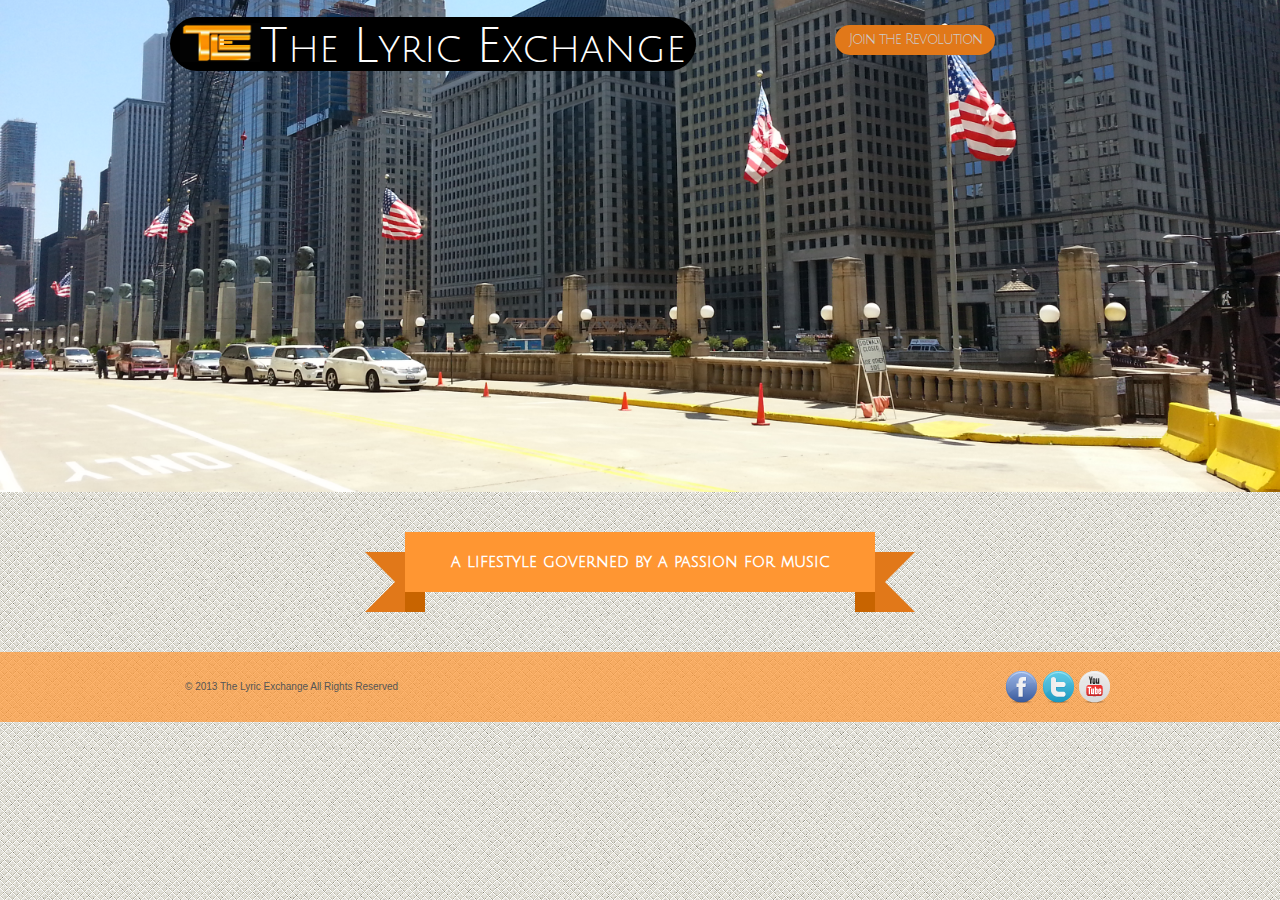
==== index.html @ 74c6cfc2 "shading gone" ====
<!DOCTYPE html>
<html lang="en">
	<head>
		<meta charset='utf-8'>
		<link href='http://fonts.googleapis.com/css?family=Julius+Sans+One' rel='stylesheet' type='text/css'>
		<title>The Lyric Exchange</title>
		<link rel='stylesheet' href='css/reset-grid.css'>
		<link rel='stylesheet' href='css/style.css'>
	</head>
	<body>
		<header>
			<div class='container group'>
				<div id='logo'>
					<a href="index.html">
						<img src="img/photo.jpg"><span>T</span>he <span>L</span>yric <span>E</span>xchange
					</a>
				</div>
				<div id='form-container'>
					<label for='form'>
						<p>Join the Revolution</p>
					</label>
					<input type='checkbox' id='form'>
					<iframe src="https://docs.google.com/forms/d/1xlZHAbi9S8Ut5wkd-gL40x2PeuWd92D0PR-gQc6X2Oc/viewform?embedded=true" width="350" height="170" frameborder="0" marginheight="0" marginwidth="0">Loading...</iframe>
				</div>
			</div>
		</header>

		<section class='container group'>
			<p class="ribbon">
			   <strong class="ribbon-content">a lifestyle governed by a passion for music</strong>
			</p>
		</section>
		
		<footer>
			<div class='container group'>
				<p>&copy; 2013 The Lyric Exchange All Rights Reserved</p>
				<ul class='social-icons'>
					<li><a href="https://www.facebook.com/TheLyricExchange" target='blank'><img src="img/facebook.png" alt='facebook'></a></li>
					<li><a href="https://twitter.com/lyricexchange"><img src="img/twitter.png" alt='twitter'></a></li>
					<li><a href="http://www.youtube.com/channel/UCyw255RKKffk_L5BC6Hq78A" target='blank'><img src="img/youtube.png" alt='youtube'></a></li>
				</ul>
			</div>
		</footer>
	</body>
</html>
---- css/style.css ----
body {
	background: url(../img/subtle-emboss.png);
	font-family: helvetica, arial, sans-serif;
}


/*-----------typography-------------*/

h1, h2, h3, h4, h5, h6, p {
	font-family: helvetica, arial, sans-serif;
}
h1 {
	font-size: 60px;
	line-height: 90px;
}
h2 {
	font-size: 48px;
	line-height: 60px;
}
h3 {
	font-size: 36px;
	line-height: 45px;
}
h4 {
	font-size: 24px;
	line-height: 30px;
}
h5 {
	font-size: 18px;
	line-height: 22px;
}
h6 {
	font-size: 16px;
	line-height: 20px;
}
p {
	font-size: 16px;
	line-height: 20px;
}

/*----links----*/

a {
	text-decoration: none;
}
a:hover {

}

/*----misc styles----*/

#form-container {
	/*background: rgba(0,0,0,.7);*/
	float: left;
	padding-bottom: 204px;
	width: 360px;
}
label[for='form'] > p {
	background: rgba(225,120,25,1);
	border-radius: 20px;
	color: #ccc;
	font-family: 'julius sans one', helvetica;
	font-size: 14px;
	letter-spacing: -1px;
	line-height: 30px;
	margin: 25px 95px 10px 85px;
	width: 160px;
	text-align: center;
}
label[for='form'] > p:hover {
	background: rgba(225,120,25,.6);
	color: #fff;
	cursor: pointer;
}
input[id='form'] {
	display: none;
}
iframe {
	background: #fff;
	border-radius: 5px;
	margin-right: 10px;
	margin-top: 50px;
	visibility: hidden;
}

input[id='form']:checked ~ iframe {
	visibility: visible;
}

.ribbon {
	background: rgb(255,150,50);
	color: #fff;
	font-family: 'julius sans one';
	font-size: 16px !important;
	margin: 40px auto 60px; 
	padding: 20px 20px; 
	position: relative;
	text-align: center;
	width: 430px;
}
.ribbon:before,
.ribbon:after {
	border: 30px solid rgb(225,120,25);
	content: "";
	display: block;
	position: absolute;
		bottom: -20px;
	z-index: -1;
}
.ribbon:before {
	border-left-color: transparent;
	border-right-width: 30px;
	left: -40px;
}
.ribbon:after {
	border-left-width: 30px;
	border-right-color: transparent;
	right: -40px;
}
.ribbon-content:before,
.ribbon-content:after {
	border-color: rgb(200,100,0); transparent transparent transparent;
	border-style: solid;
	content: "";
	display: block;
	position: absolute;
		bottom: -20px;
}
.ribbon-content:before {
	border-width: 20px 0 0 20px;
	left: 0;
}
.ribbon-content:after {
	border-width: 20px 20px 0 0;
	right: 0;
}
/*----header----*/

/**************************************************************/
/**************************************************************/
/***************  switch between pictures  ********************/
/**************************************************************/
/**************************************************************/
header {
	/*background: url(../img/wall1.jpg) no-repeat;*/
	/*background: url(../img/wall2.jpg) no-repeat;*/
	/*background: url(../img/wall3.jpg) no-repeat;*/
	background: url(../img/wall4.jpg) no-repeat;
	/*background: url(../img/wall5.jpg) no-repeat;*/
	/*background: url(../img/wall6.jpg) no-repeat;*/
	/*background: url(../img/wall7.jpg) no-repeat;*/
	/*background: url(../img/turntable.jpg) no-repeat;*/
	/*background: url(../img/skyline.jpg) no-repeat;*/
	/*background: url(../img/bridge.jpg) no-repeat;*/
	background-position: center;
	background-size: cover;
}
/**************************************************************/
/**************************************************************/
/**************************************************************/
/**************************************************************/

#logo {
	/*background: rgba(0,0,0,.7);*/
	float: left;
	padding-bottom: 410px;
	padding-top: 15px;
	width: 590px;
}
#logo a {
	background: #000;
	border-radius: 40px;
	color: #fff;
	font-family: 'julius sans one';
	font-size: 40px;
	line-height: 65px;
	margin-left: 10px;
	padding: 10px 10px 0 10px;
}
#logo span {
	font-size: 48px;
}
#logo img {
	width: 80px;
}
#logo a:hover {
	color: orange;
	transition: .8s;
}
/*----nav----*/

nav {
}

nav a {
}
nav a:hover {
}
/*----footer----*/
footer {
	background: rgba(255,150,50,.7);
}
footer p {
	color: #555;
	display: block;
	float: left;
	font-size: 10px;
	padding: 25px;
}
.social-icons {
	float: right;
	list-style: none;
	padding-right: 10px;
	padding-top: 19px;
}
.social-icons a:hover {
	position: relative;
	top: -5px;
	transition: .8s;
}
.social-icons li {
	display: inline;
}
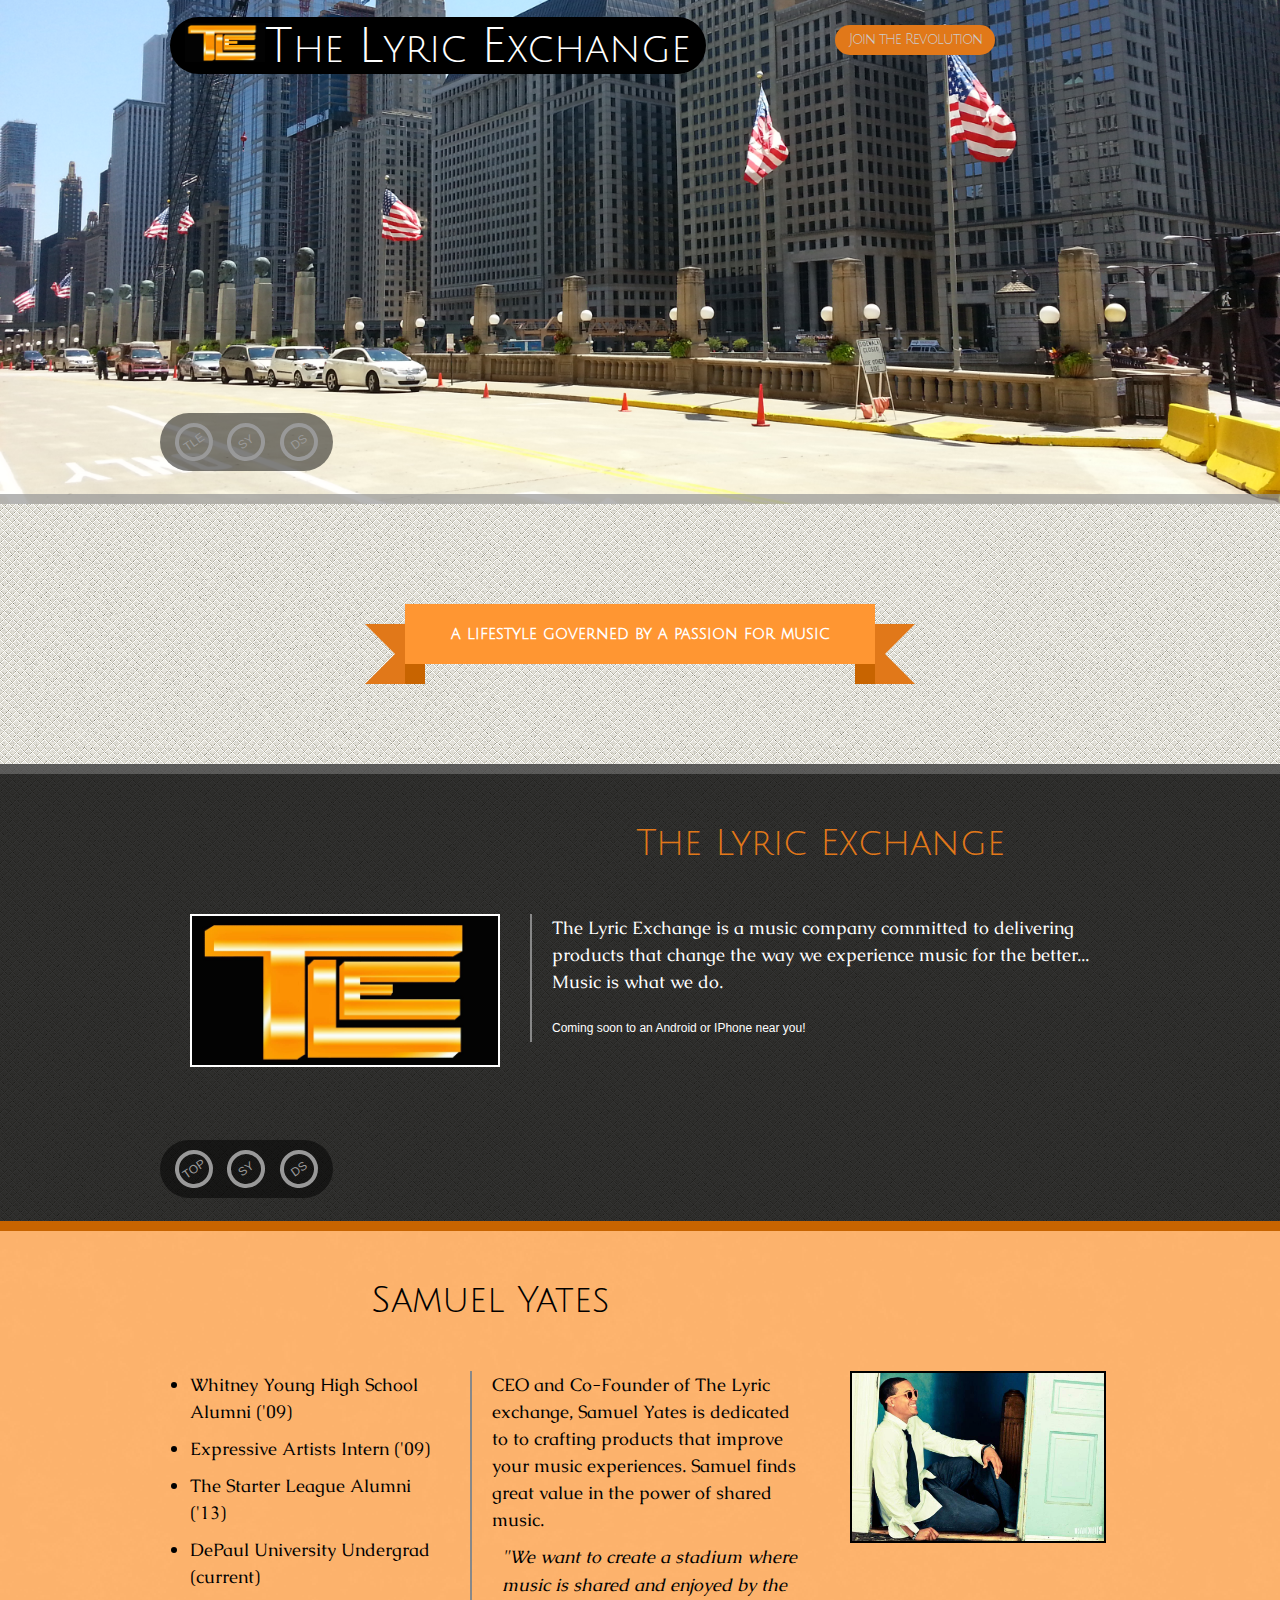
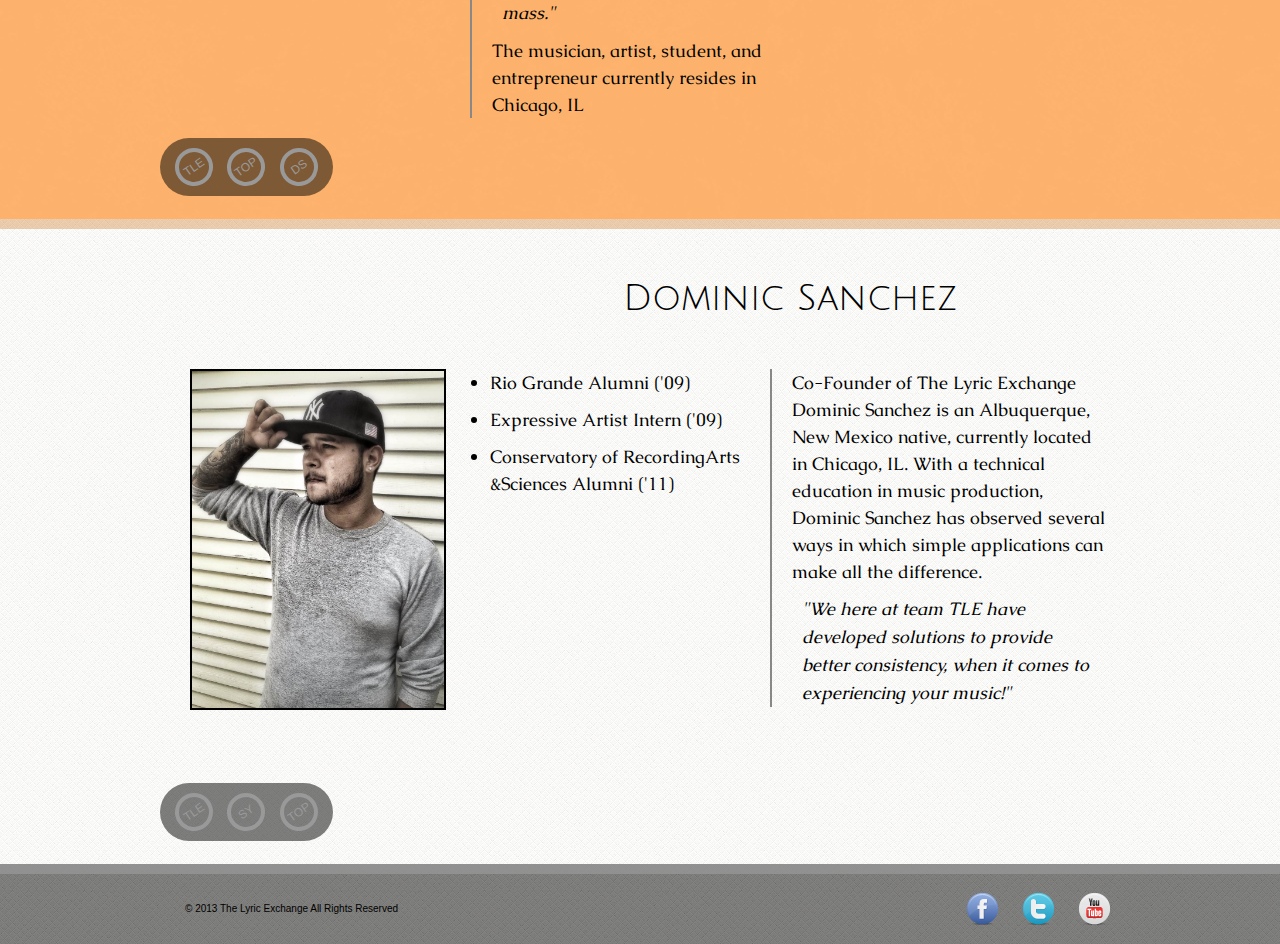
==== commit 5f7b164f: "new layout" ====
--- a/index.html
+++ b/index.html
@@ -2,7 +2,7 @@
 <html lang="en">
 	<head>
 		<meta charset='utf-8'>
-		<link href='http://fonts.googleapis.com/css?family=Julius+Sans+One' rel='stylesheet' type='text/css'>
+		<link href='http://fonts.googleapis.com/css?family=Julius+Sans+One|Caudex' rel='stylesheet' type='text/css'>
 		<title>The Lyric Exchange</title>
 		<link rel='stylesheet' href='css/reset-grid.css'>
 		<link rel='stylesheet' href='css/style.css'>
@@ -16,19 +16,99 @@
 					</a>
 				</div>
 				<div id='form-container'>
+					<input type='checkbox' id='form'>
 					<label for='form'>
 						<p>Join the Revolution</p>
 					</label>
-					<input type='checkbox' id='form'>
 					<iframe src="https://docs.google.com/forms/d/1xlZHAbi9S8Ut5wkd-gL40x2PeuWd92D0PR-gQc6X2Oc/viewform?embedded=true" width="350" height="170" frameborder="0" marginheight="0" marginwidth="0">Loading...</iframe>
 				</div>
+				<nav id='about-links-container'>
+					<a href="#tle" class='about-link'>TLE</a>
+					<a href="#sam" class='about-link'>SY</a>
+					<a href="#dominic" class='about-link'>DS</a>
+				</nav>
 			</div>
 		</header>
-
 		<section class='container group'>
 			<p class="ribbon">
 			   <strong class="ribbon-content">a lifestyle governed by a passion for music</strong>
 			</p>
+		</section>
+		<section id="tle" class="about">
+			<div class="container group">
+				<div class="col-6"><img src="img/photo.jpg" alt="TLE logo"></div>
+				<div class="col-10">
+					<h2>The Lyric Exchange</h2>
+					<p>The Lyric Exchange is a music company committed to delivering products that change the way we experience music for the better... Music is what we do. <span class="side-note">Coming soon to an Android or IPhone near you!</span></p>
+				</div>
+			</div>
+			<div class="container">
+				<nav id='about-links-container'>
+					<a href="#logo" class='about-link'>TOP</a>
+					<a href="#sam" class='about-link'>SY</a>
+					<a href="#dominic" class='about-link'>DS</a>
+				</nav>
+			</div>
+			
+		</section>
+		<div class="wrap-1">
+		<section id="sam" class="about">
+			<div class="container group">
+				<div class="col-11">
+					<h2>Samuel Yates</h2>
+					<div class="col-5 alpha">
+						<ul>
+							<li>Whitney Young High School Alumni ('09)</li>
+							<li>Expressive Artists Intern ('09)</li>
+							<li>The Starter League Alumni ('13)</li>
+							<li>DePaul University Undergrad (current)</li>
+						</ul>
+					</div>
+					<div class="col-6 omega">
+						<p>CEO and Co-Founder of The Lyric exchange, Samuel Yates is dedicated to to crafting products that improve your music experiences. Samuel finds great value in the power of shared music.
+						<q>"We want to create a stadium where music is shared and enjoyed by the mass."</q> The musician, artist, student, and entrepreneur currently resides in Chicago, IL</p>
+					</div>
+				</div>
+				<div class="col-5">
+					<img src="img/sam.jpg" alt="Sam Yates">
+				</div>
+			</div>
+			<div class="container">
+				<nav id='about-links-container'>
+					<a href="#tle" class='about-link'>TLE</a>
+					<a href="#logo" class='about-link'>TOP</a>
+					<a href="#dominic" class='about-link'>DS</a>
+				</nav>
+			</div>
+		</section>
+		</div>
+		<section id="dominic" class="about">
+			<div class="container group">
+				<div class="col-5">
+					<img src="img/dominic.jpg" alt="Dominic Sanchez">
+				</div>
+				<div class="col-11">
+					<h2>Dominic Sanchez</h2>
+					<div class="col-5 alpha">
+						<ul>
+							<li>Rio Grande Alumni ('09)</li>
+							<li>Expressive Artist Intern ('09)</li>
+							<li>Conservatory of RecordingArts &amp;Sciences Alumni ('11)</li>
+						</ul>
+					</div>
+					<div class="col-6 omega">
+						<p>Co-Founder of The Lyric Exchange Dominic Sanchez is an Albuquerque, New Mexico native, currently located in Chicago, IL. With a technical education in music production, Dominic Sanchez has observed several ways in which simple applications can make all the difference.
+						<q>"We here at team TLE have developed solutions to provide better consistency, when it comes to experiencing your music!"</q></p>
+					</div>
+				</div>
+			</div>
+			<div class="container">
+				<nav id='about-links-container'>
+					<a href="#tle" class='about-link'>TLE</a>
+					<a href="#sam" class='about-link'>SY</a>
+					<a href="#logo" class='about-link'>TOP</a>
+				</nav>
+			</div>
 		</section>
 		
 		<footer>
--- a/css/style.css
+++ b/css/style.css
@@ -4,7 +4,7 @@
 }
 
 
-/*-----------typography-------------*/
+/************** TYPOGRAPHY ***************/
 
 h1, h2, h3, h4, h5, h6, p {
 	font-family: helvetica, arial, sans-serif;
@@ -17,6 +17,15 @@
 	font-size: 48px;
 	line-height: 60px;
 }
+.about h2 {
+	font-family: 'julius sans one', helvetica, sans-serif;
+	font-size: 36px;
+	padding: 40px 0;
+	text-align: center;
+}
+#tle h2 {
+	color: rgb(225,120,25);
+}
 h3 {
 	font-size: 36px;
 	line-height: 45px;
@@ -37,8 +46,29 @@
 	font-size: 16px;
 	line-height: 20px;
 }
-
-/*----links----*/
+.about p,
+.about li {
+	font-family: 'caudex', serif;
+	font-size: 18px;
+	line-height: 27px;
+}
+#tle p {
+	color: #fff;
+}
+.side-note {
+	display: block;
+	font-family: 'helvetiva', sans-serif;
+	font-size: 12px;
+	padding-top: 20px;
+}
+q {
+	display: block;
+	line-height: 28px;
+	font-style: italic;
+	margin: 10px;
+}
+
+/************* LINKS **********************/
 
 a {
 	text-decoration: none;
@@ -46,14 +76,53 @@
 a:hover {
 
 }
-
-/*----misc styles----*/
-
+/***************** LISTS ******************/
+ul {
+	font-family: caudex, serif;
+	font-size: 16px;
+	list-style: disc;
+}
+li {
+	margin-bottom: 10px;
+	margin-left: 20px;
+}
+/***************** MISC STYLES ************/
+.about {
+	/*padding-bottom: 20px;*/
+}
+.about img {
+	border: 2px solid #000;
+	margin: 140px 0 50px 20px;
+	width: 90%;
+}
+#tle img {
+	border-color: #fff;
+}
+.about p {
+	border-left: 2px solid #888;
+	padding-left: 20px;
+}
 #form-container {
-	/*background: rgba(0,0,0,.7);*/
 	float: left;
-	padding-bottom: 204px;
+	padding-bottom: 105px;
 	width: 360px;
+}
+.wrap-1 {
+	background: url(../img/wall-hash.png);
+}
+#tle {
+	background: rgba(0,0,0,.8);
+	border-top: 10px solid rgba(200,200,200,.3);
+}
+#sam {
+	background: rgba(255,150,50,.7);
+	border-top: 10px solid rgb(200,100,0);
+}
+
+#dominic {
+	background: rgba(255,255,255,.8);
+	border-top: 10px solid rgba(200,100,0,.3);
+
 }
 label[for='form'] > p {
 	background: rgba(225,120,25,1);
@@ -64,13 +133,37 @@
 	letter-spacing: -1px;
 	line-height: 30px;
 	margin: 25px 95px 10px 85px;
+	position: relative;
 	width: 160px;
 	text-align: center;
 }
+label[for='form'] > p:after {
+	background: rgba(255,255,255,.7);
+	border-radius: 20px;
+	color: #f00;
+	content: 'GO AHEAD click it!';
+	display: none;
+	font-family: 'julius sans one', helvetica;
+	padding: 5px;
+	position: absolute;
+		top: 40px;
+		left: 20px;
+		text-align: center;
+}
+label[for='form'] > p:hover:after {
+	display: block;
+	transition: 1s;
+}
+input[id='form']:checked ~ label[for='form'] > p:after {
+	display: none;
+	transition: 1s;
+}
 label[for='form'] > p:hover {
-	background: rgba(225,120,25,.6);
+	background: rgba(225,120,25,.8);
 	color: #fff;
 	cursor: pointer;
+	text-shadow: 0 0 5px rgba(255,255,255,.8);
+	transition: 1s;
 }
 input[id='form'] {
 	display: none;
@@ -92,7 +185,7 @@
 	color: #fff;
 	font-family: 'julius sans one';
 	font-size: 16px !important;
-	margin: 40px auto 60px; 
+	margin: 100px auto 100px; 
 	padding: 20px 20px; 
 	position: relative;
 	text-align: center;
@@ -154,6 +247,7 @@
 	/*background: url(../img/bridge.jpg) no-repeat;*/
 	background-position: center;
 	background-size: cover;
+	border-bottom: 10px solid rgba(150,150,150,.7);
 }
 /**************************************************************/
 /**************************************************************/
@@ -161,9 +255,8 @@
 /**************************************************************/
 
 #logo {
-	/*background: rgba(0,0,0,.7);*/
 	float: left;
-	padding-bottom: 410px;
+	padding-bottom: 310px;
 	padding-top: 15px;
 	width: 590px;
 }
@@ -175,7 +268,7 @@
 	font-size: 40px;
 	line-height: 65px;
 	margin-left: 10px;
-	padding: 10px 10px 0 10px;
+	padding: 10px 15px 3px 15px;
 }
 #logo span {
 	font-size: 48px;
@@ -185,7 +278,8 @@
 }
 #logo a:hover {
 	color: orange;
-	transition: .8s;
+	text-shadow: 0 0 8px #fff;
+	transition: .5s;
 }
 /*----nav----*/
 
@@ -195,13 +289,43 @@
 nav a {
 }
 nav a:hover {
+}
+#about-links-container {
+	background: rgba(0,0,0,.5);
+	border-radius: 50px;
+	display: inline-block;
+	margin: 20px auto;
+	overflow: hidden;
+	padding: 5px 10px;
+}
+.about-link {
+	border: 4px solid #999;
+	border-radius: 50%;
+	color: #999;
+	display: inline-block;
+	font-size: 12px;
+	line-height: 30px;
+	margin: 5px 5px;
+	text-align: center;
+	transition: 1.5s;
+	-webkit-transform: rotate(-35deg);
+	width: 30px;
+}
+.about-link:hover {
+	border-color: rgba(225,120,25,1);
+	box-shadow: inset 0 0 5px rgba(255,255,255,.5), 0 0 3px #ccc;
+	color: #fff;
+	text-shadow: 0 0 2px rgba(225,120,25,1);
+	transition: 1s;
+	-webkit-transform: rotate(0deg);
 }
 /*----footer----*/
 footer {
-	background: rgba(255,150,50,.7);
+	background: rgba(100,100,100,.8);
+	border-top: 10px solid rgba(150,150,150,.8);
 }
 footer p {
-	color: #555;
+	color: #000;
 	display: block;
 	float: left;
 	font-size: 10px;
@@ -215,8 +339,13 @@
 }
 .social-icons a:hover {
 	position: relative;
-	top: -5px;
+	top: 5px;
 	transition: .8s;
+}
+.social-icons a:active {
+	box-shadow: 0 0 3px #fff;
+	position: relative; 
+		top: -15px;
 }
 .social-icons li {
 	display: inline;
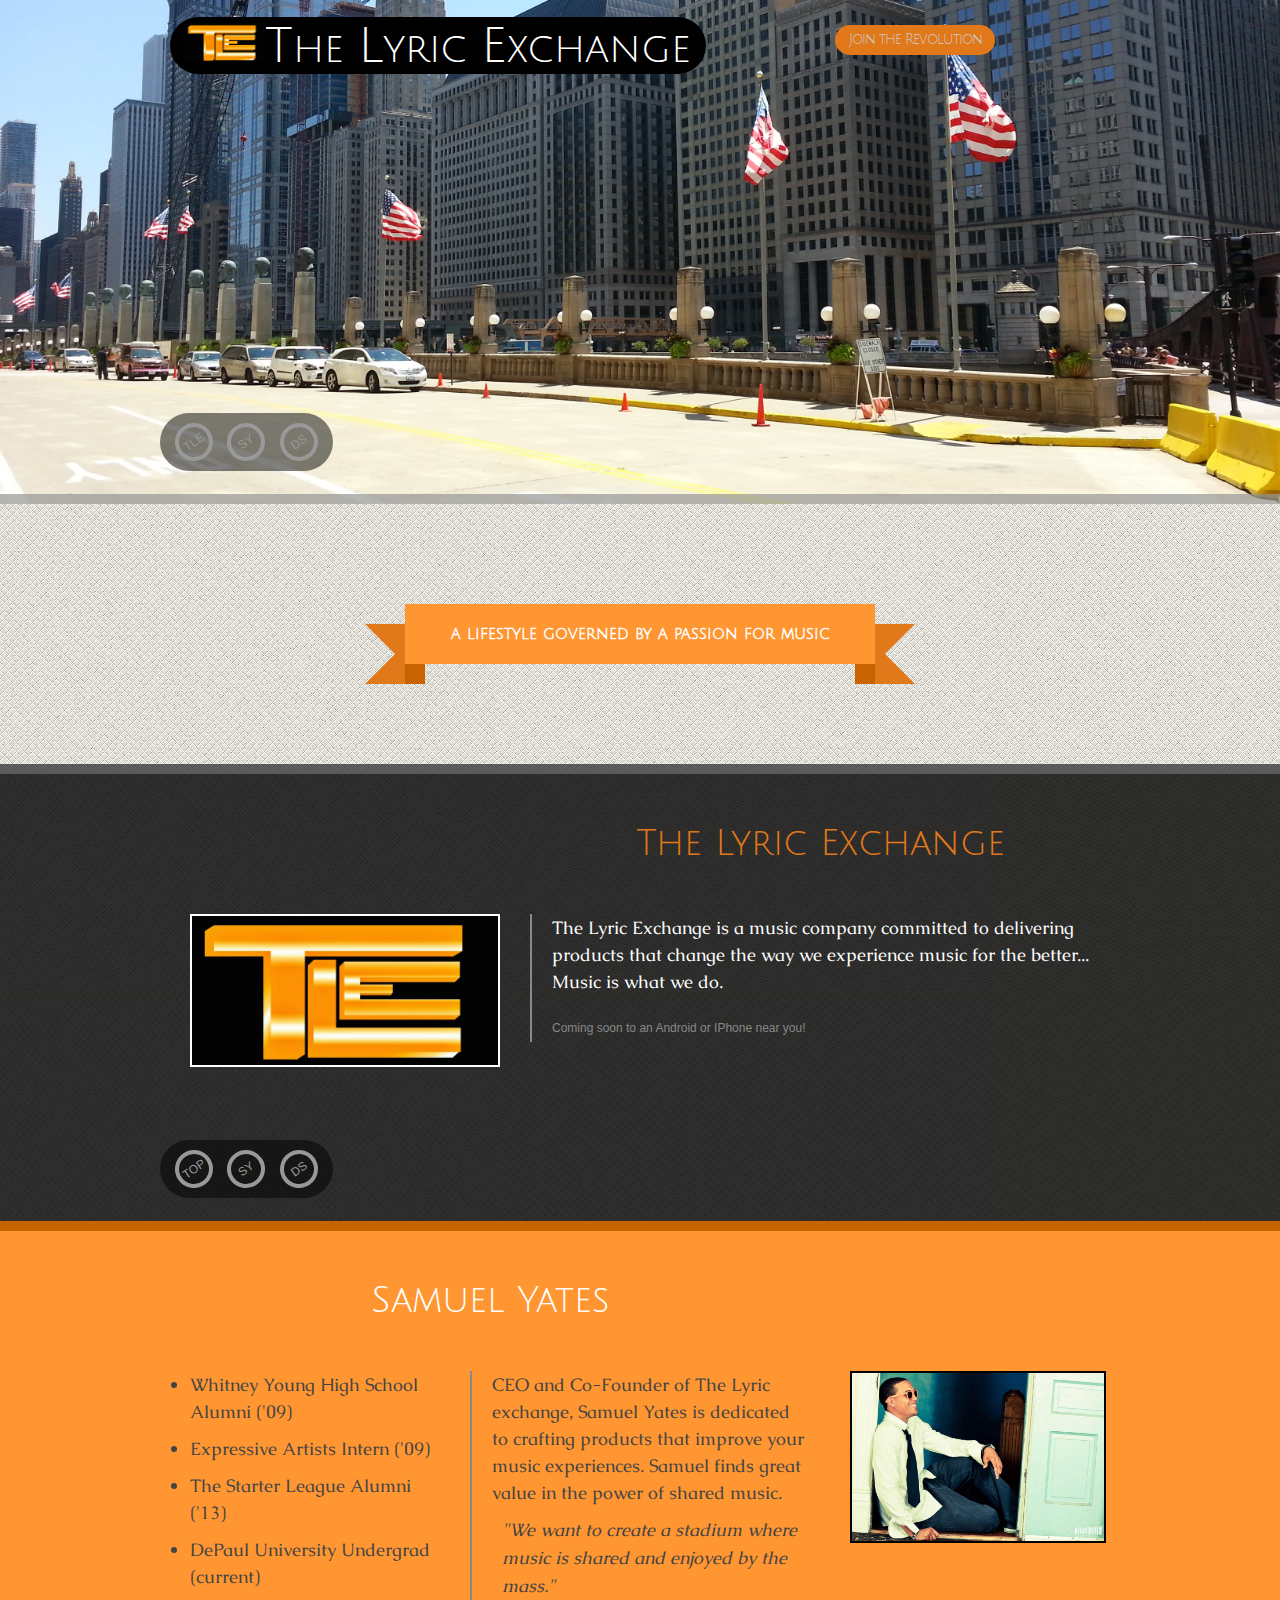
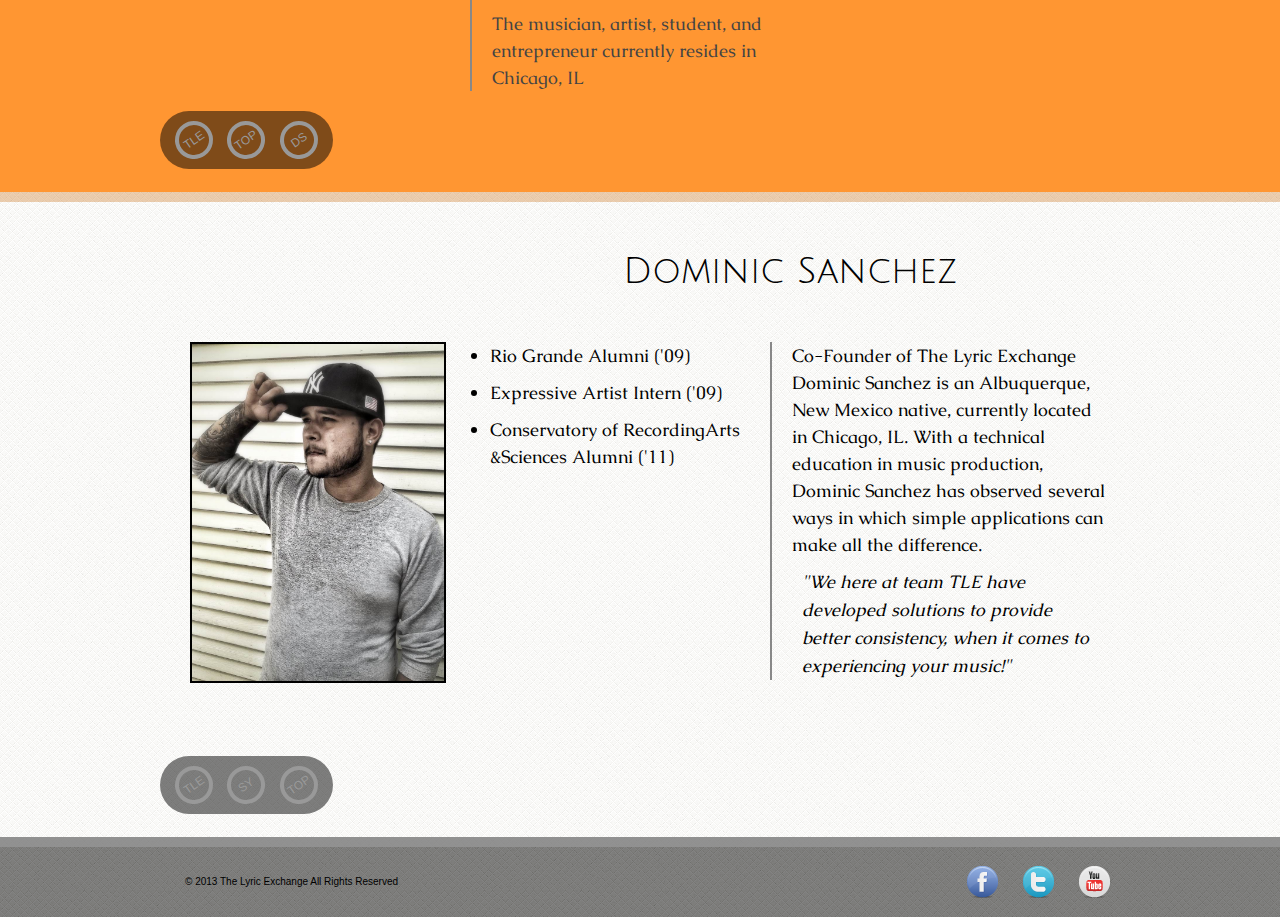
==== commit 7ea21a89: "mmm" ====
--- a/index.html
+++ b/index.html
@@ -65,7 +65,7 @@
 						</ul>
 					</div>
 					<div class="col-6 omega">
-						<p>CEO and Co-Founder of The Lyric exchange, Samuel Yates is dedicated to to crafting products that improve your music experiences. Samuel finds great value in the power of shared music.
+						<p>CEO and Co-Founder of The Lyric exchange, Samuel Yates is dedicated to crafting products that improve your music experiences. Samuel finds great value in the power of shared music.
 						<q>"We want to create a stadium where music is shared and enjoyed by the mass."</q> The musician, artist, student, and entrepreneur currently resides in Chicago, IL</p>
 					</div>
 				</div>
--- a/css/style.css
+++ b/css/style.css
@@ -23,6 +23,9 @@
 	padding: 40px 0;
 	text-align: center;
 }
+#sam h2 {
+	color: #fff;
+}
 #tle h2 {
 	color: rgb(225,120,25);
 }
@@ -52,10 +55,15 @@
 	font-size: 18px;
 	line-height: 27px;
 }
+#sam p,
+#sam ul {
+	color: #444;
+}
 #tle p {
 	color: #fff;
 }
 .side-note {
+	color: #888;
 	display: block;
 	font-family: 'helvetiva', sans-serif;
 	font-size: 12px;
@@ -115,7 +123,7 @@
 	border-top: 10px solid rgba(200,200,200,.3);
 }
 #sam {
-	background: rgba(255,150,50,.7);
+	background: rgba(255,150,50,1);
 	border-top: 10px solid rgb(200,100,0);
 }
 
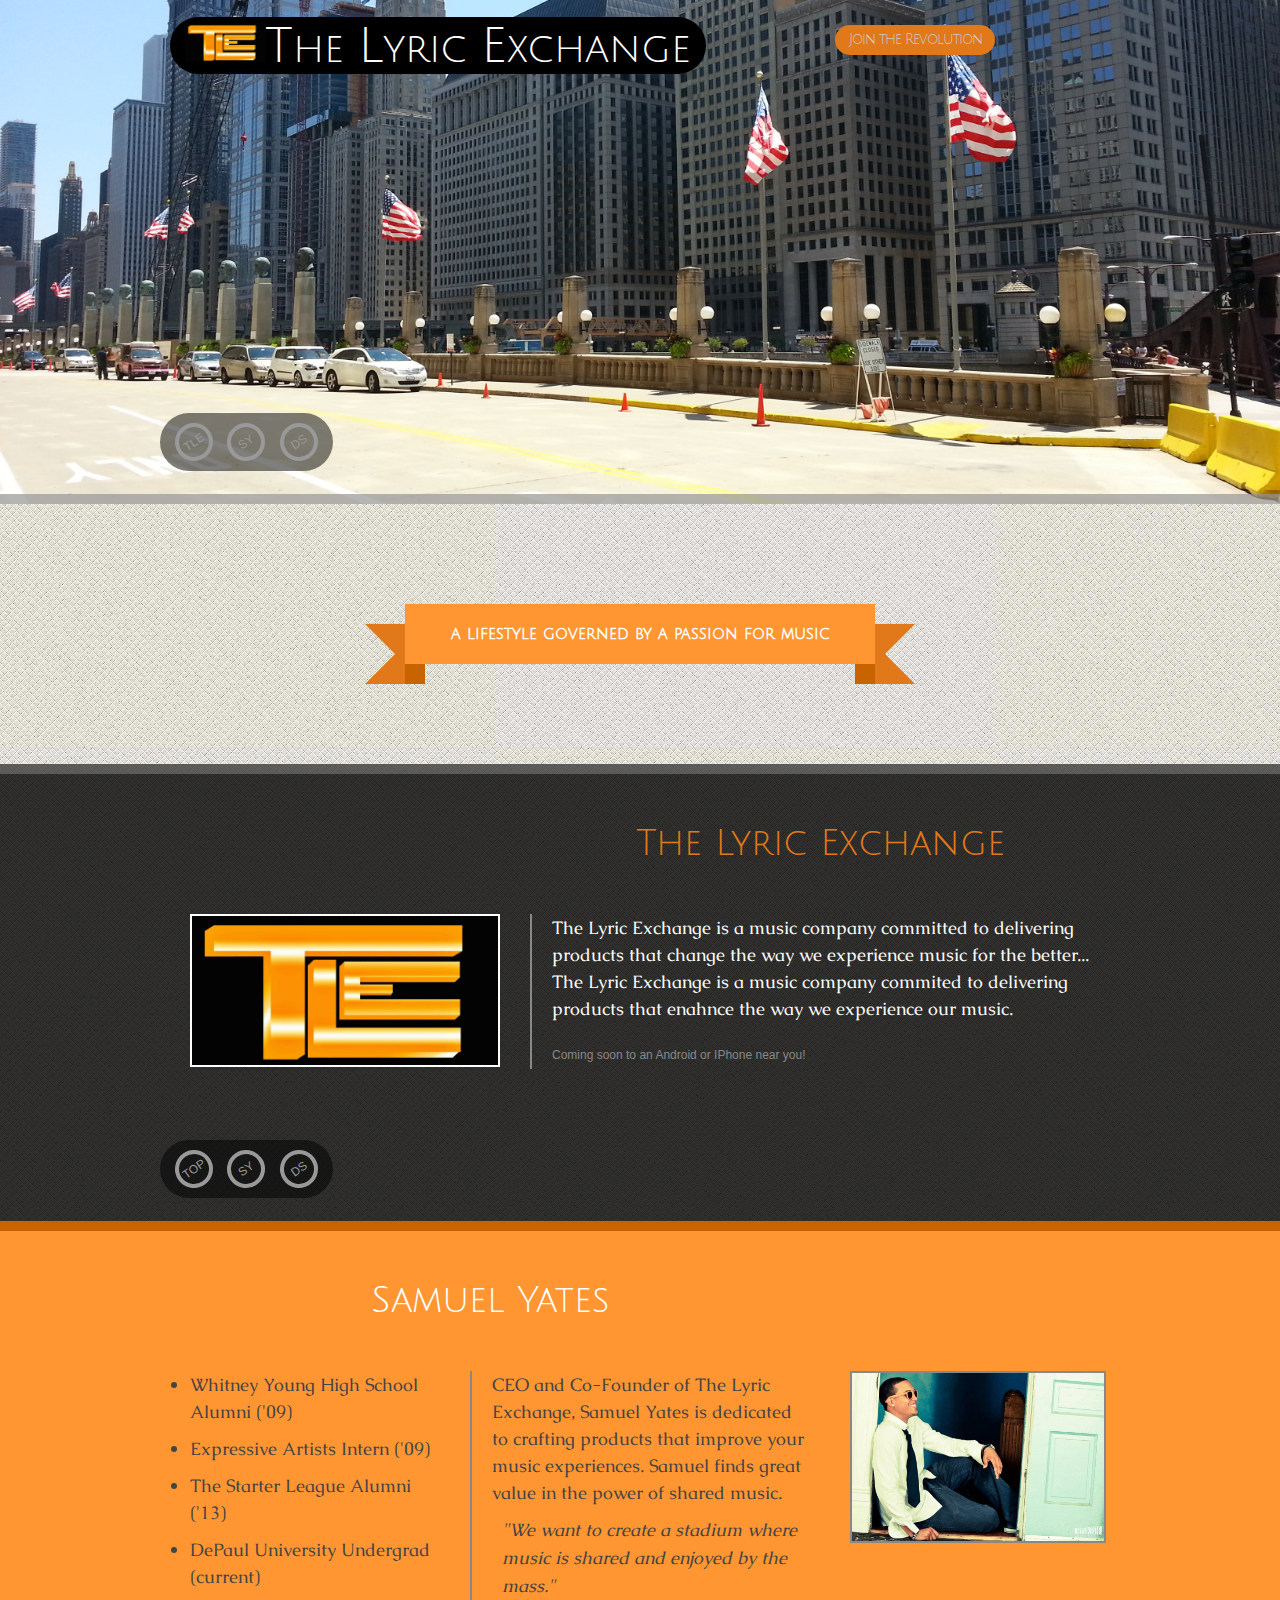
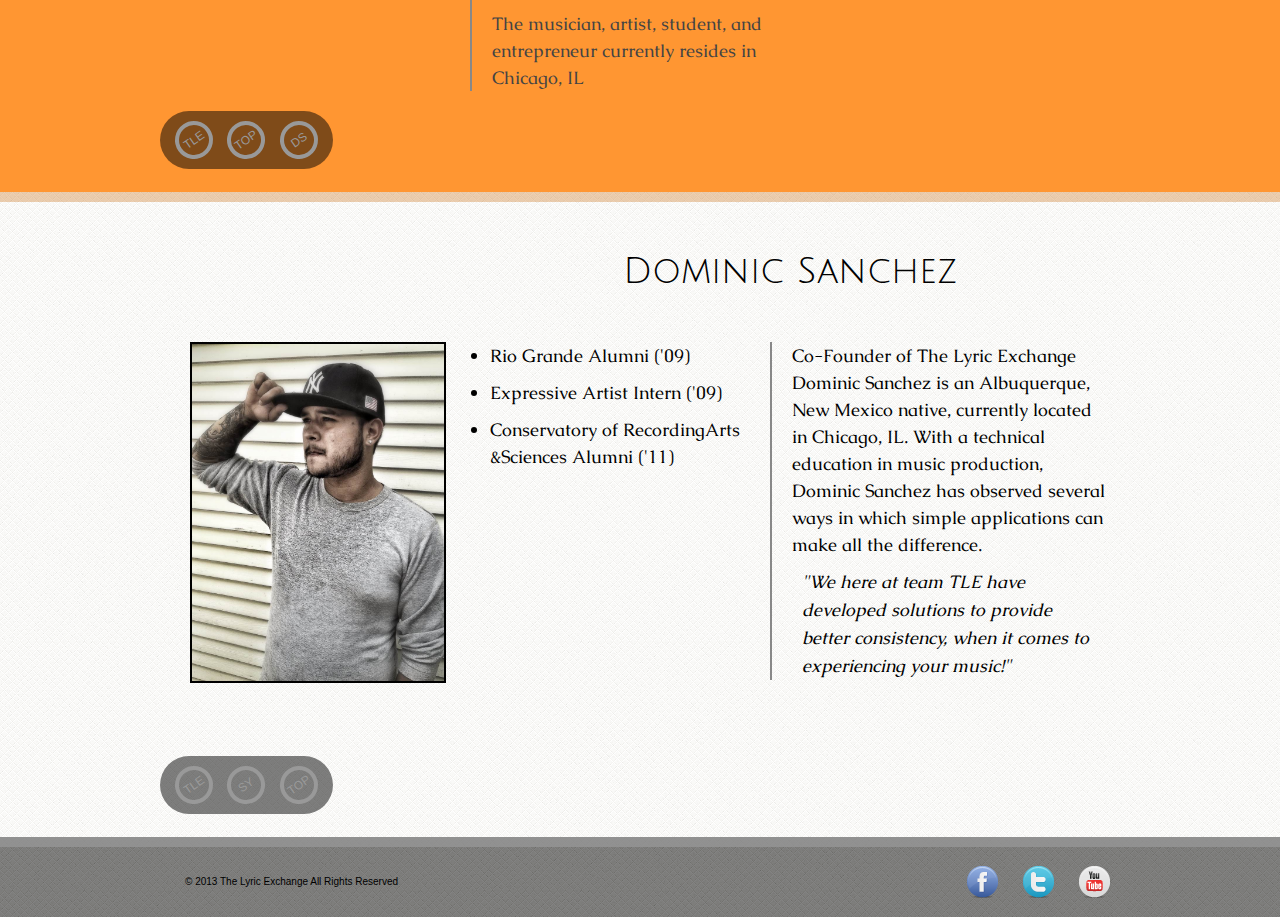
==== commit 750f07ee: "fixed content" ====
--- a/index.html
+++ b/index.html
@@ -39,7 +39,7 @@
 				<div class="col-6"><img src="img/photo.jpg" alt="TLE logo"></div>
 				<div class="col-10">
 					<h2>The Lyric Exchange</h2>
-					<p>The Lyric Exchange is a music company committed to delivering products that change the way we experience music for the better... Music is what we do. <span class="side-note">Coming soon to an Android or IPhone near you!</span></p>
+					<p>The Lyric Exchange is a music company committed to delivering products that change the way we experience music for the better... The Lyric Exchange is a music company commited to delivering products that enahnce the way we experience our music. <span class="side-note">Coming soon to an Android or IPhone near you!</span></p>
 				</div>
 			</div>
 			<div class="container">
@@ -65,7 +65,7 @@
 						</ul>
 					</div>
 					<div class="col-6 omega">
-						<p>CEO and Co-Founder of The Lyric exchange, Samuel Yates is dedicated to crafting products that improve your music experiences. Samuel finds great value in the power of shared music.
+						<p>CEO and Co-Founder of The Lyric Exchange, Samuel Yates is dedicated to crafting products that improve your music experiences. Samuel finds great value in the power of shared music.
 						<q>"We want to create a stadium where music is shared and enjoyed by the mass."</q> The musician, artist, student, and entrepreneur currently resides in Chicago, IL</p>
 					</div>
 				</div>
--- a/css/style.css
+++ b/css/style.css
@@ -102,6 +102,9 @@
 	border: 2px solid #000;
 	margin: 140px 0 50px 20px;
 	width: 90%;
+}
+#sam img {
+	border-color: #888;
 }
 #tle img {
 	border-color: #fff;
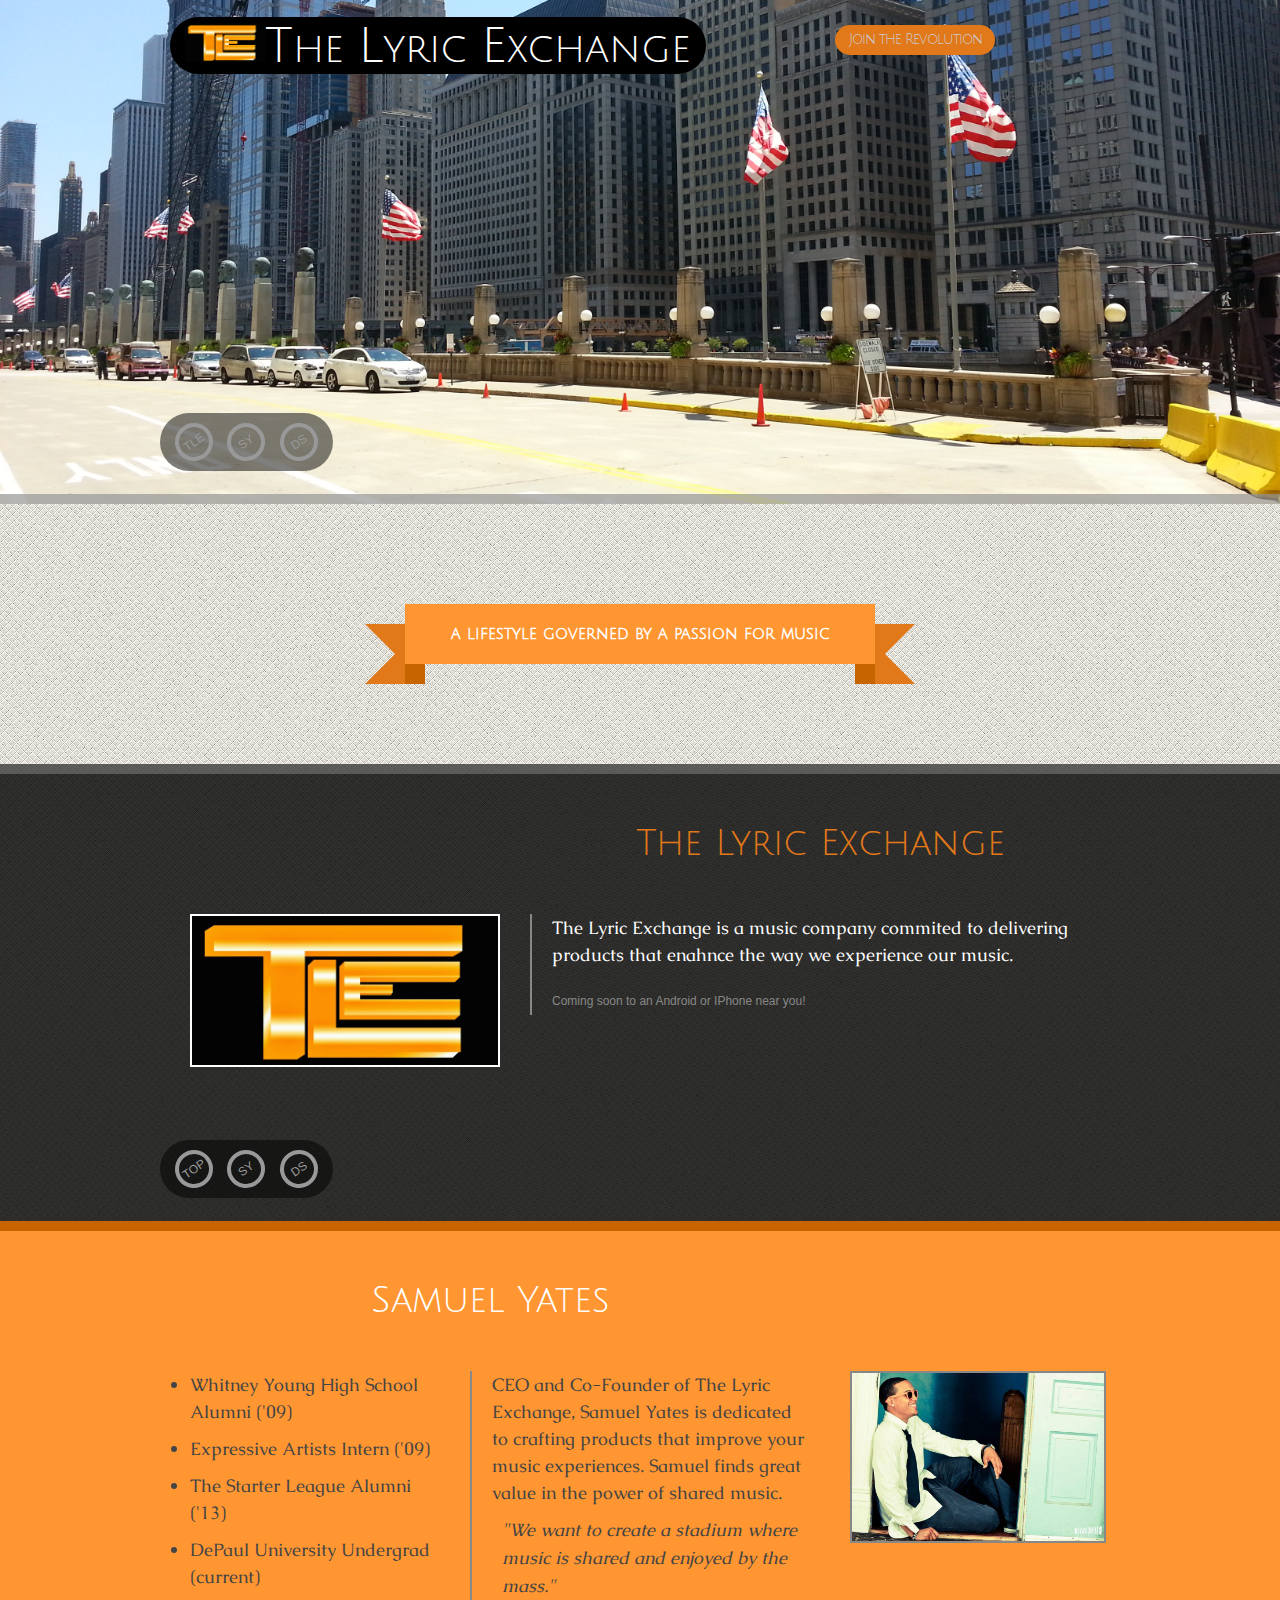
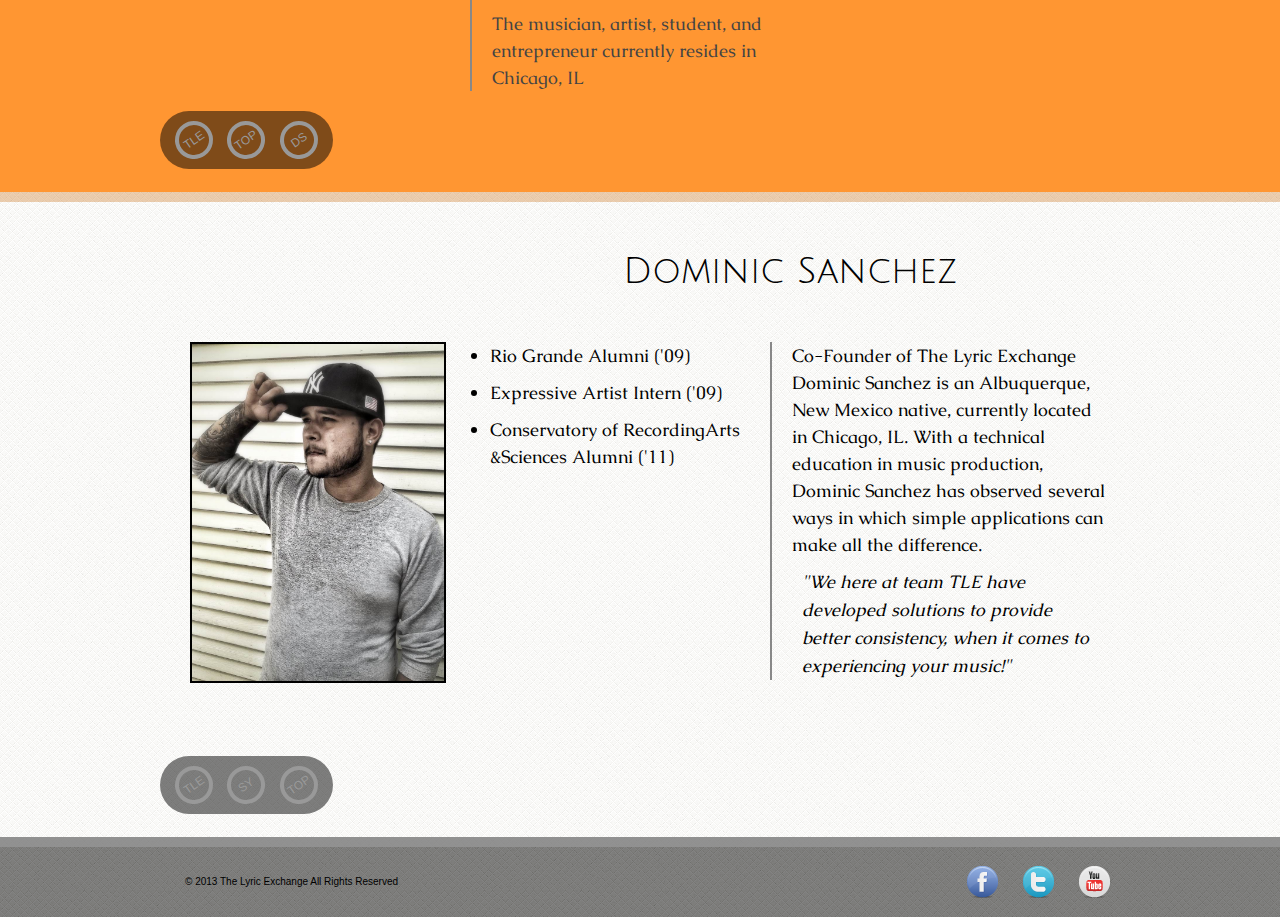
==== commit eb7ebb2f: "blah" ====
--- a/index.html
+++ b/index.html
@@ -39,7 +39,7 @@
 				<div class="col-6"><img src="img/photo.jpg" alt="TLE logo"></div>
 				<div class="col-10">
 					<h2>The Lyric Exchange</h2>
-					<p>The Lyric Exchange is a music company committed to delivering products that change the way we experience music for the better... The Lyric Exchange is a music company commited to delivering products that enahnce the way we experience our music. <span class="side-note">Coming soon to an Android or IPhone near you!</span></p>
+					<p>The Lyric Exchange is a music company commited to delivering products that enahnce the way we experience our music. <span class="side-note">Coming soon to an Android or IPhone near you!</span></p>
 				</div>
 			</div>
 			<div class="container">
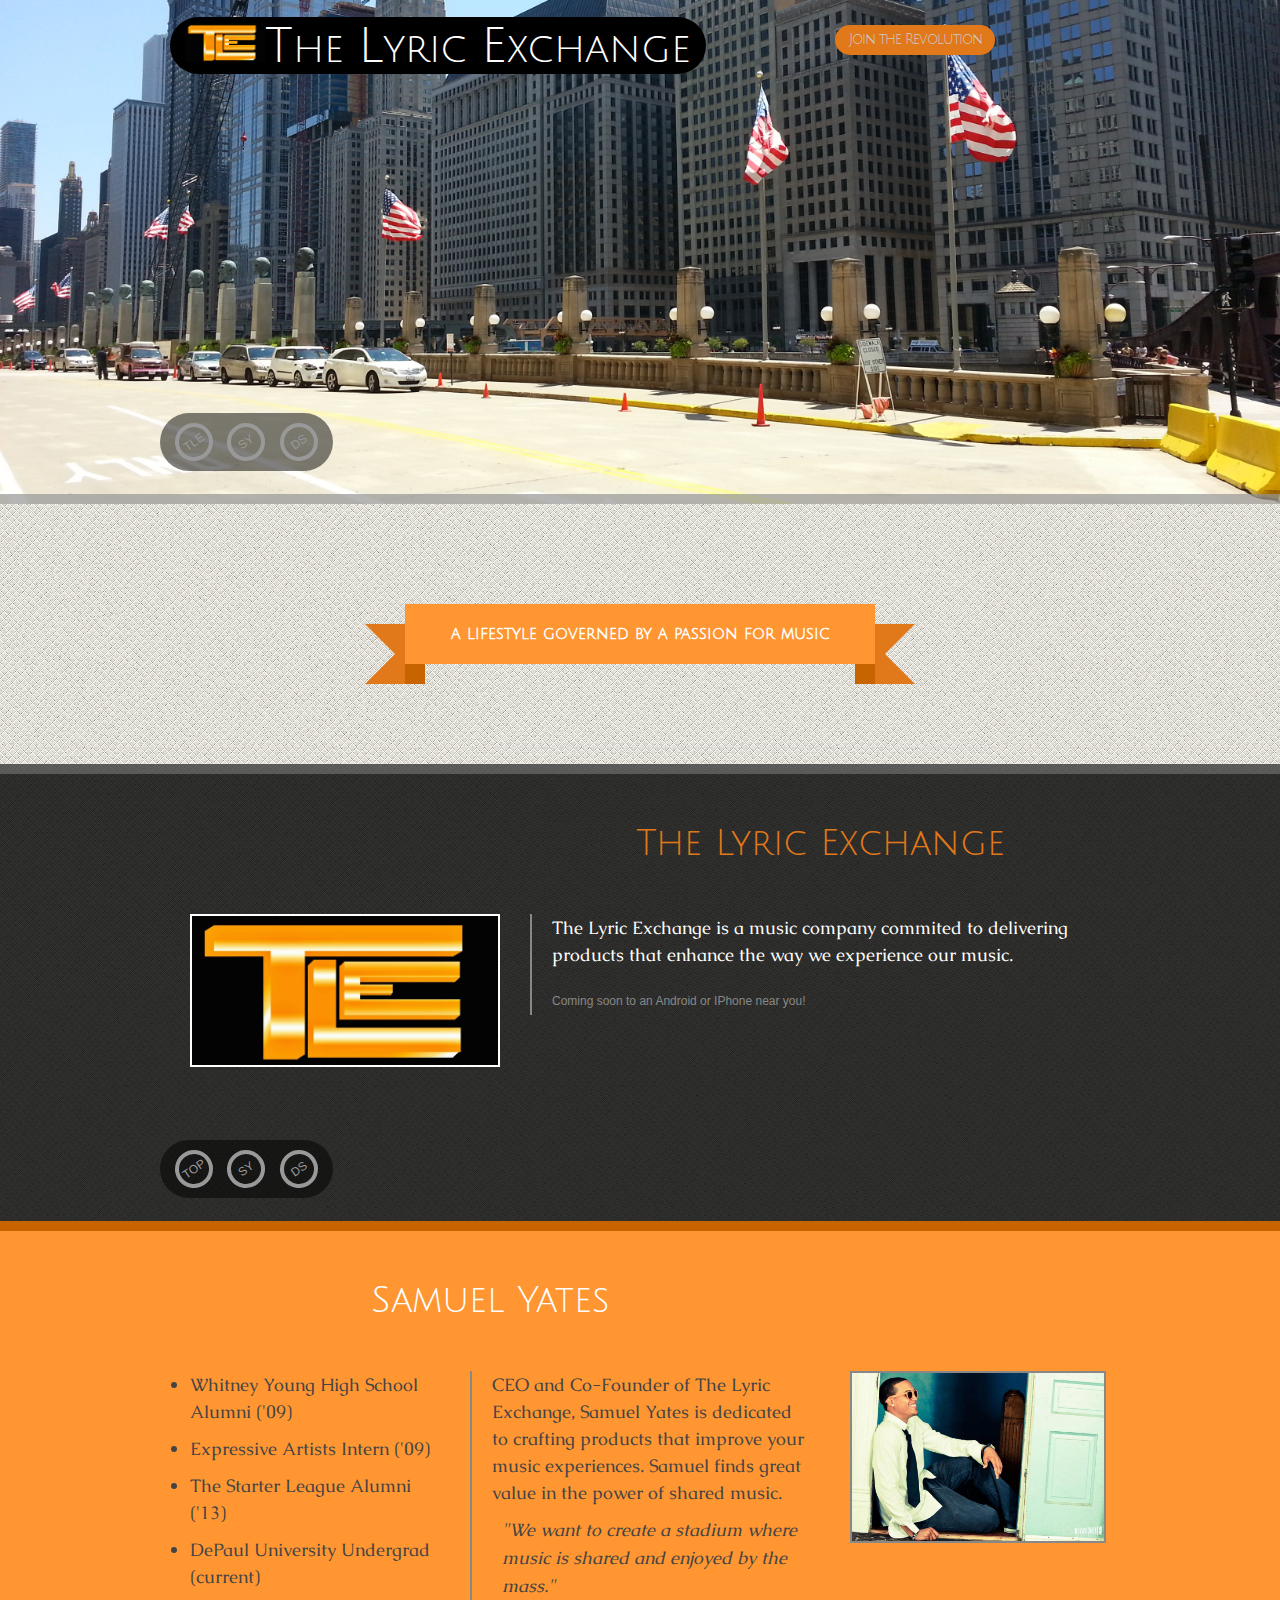
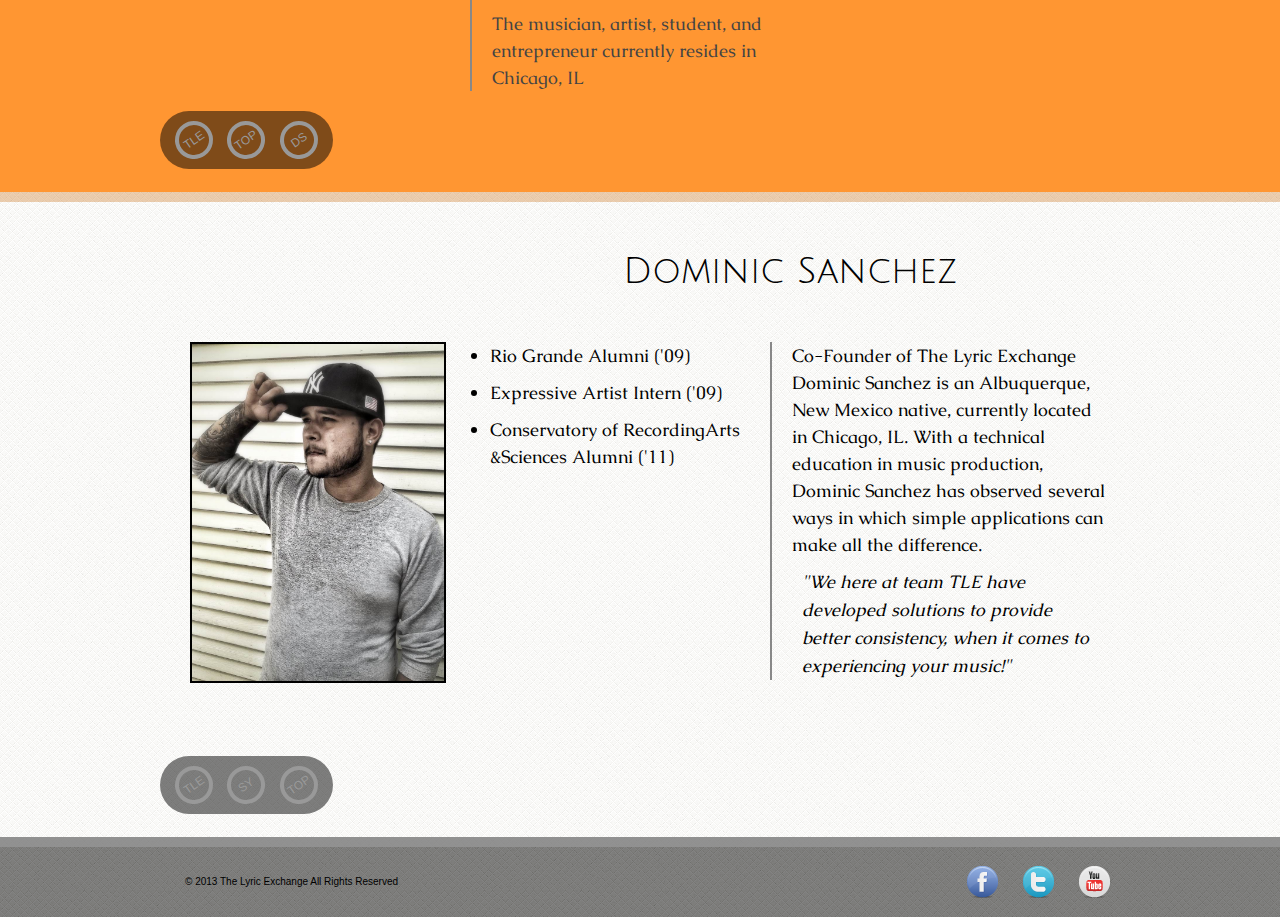
==== commit 1bb5bc29: "fixed typo" ====
--- a/index.html
+++ b/index.html
@@ -39,7 +39,7 @@
 				<div class="col-6"><img src="img/photo.jpg" alt="TLE logo"></div>
 				<div class="col-10">
 					<h2>The Lyric Exchange</h2>
-					<p>The Lyric Exchange is a music company commited to delivering products that enahnce the way we experience our music. <span class="side-note">Coming soon to an Android or IPhone near you!</span></p>
+					<p>The Lyric Exchange is a music company commited to delivering products that enhance the way we experience our music. <span class="side-note">Coming soon to an Android or IPhone near you!</span></p>
 				</div>
 			</div>
 			<div class="container">
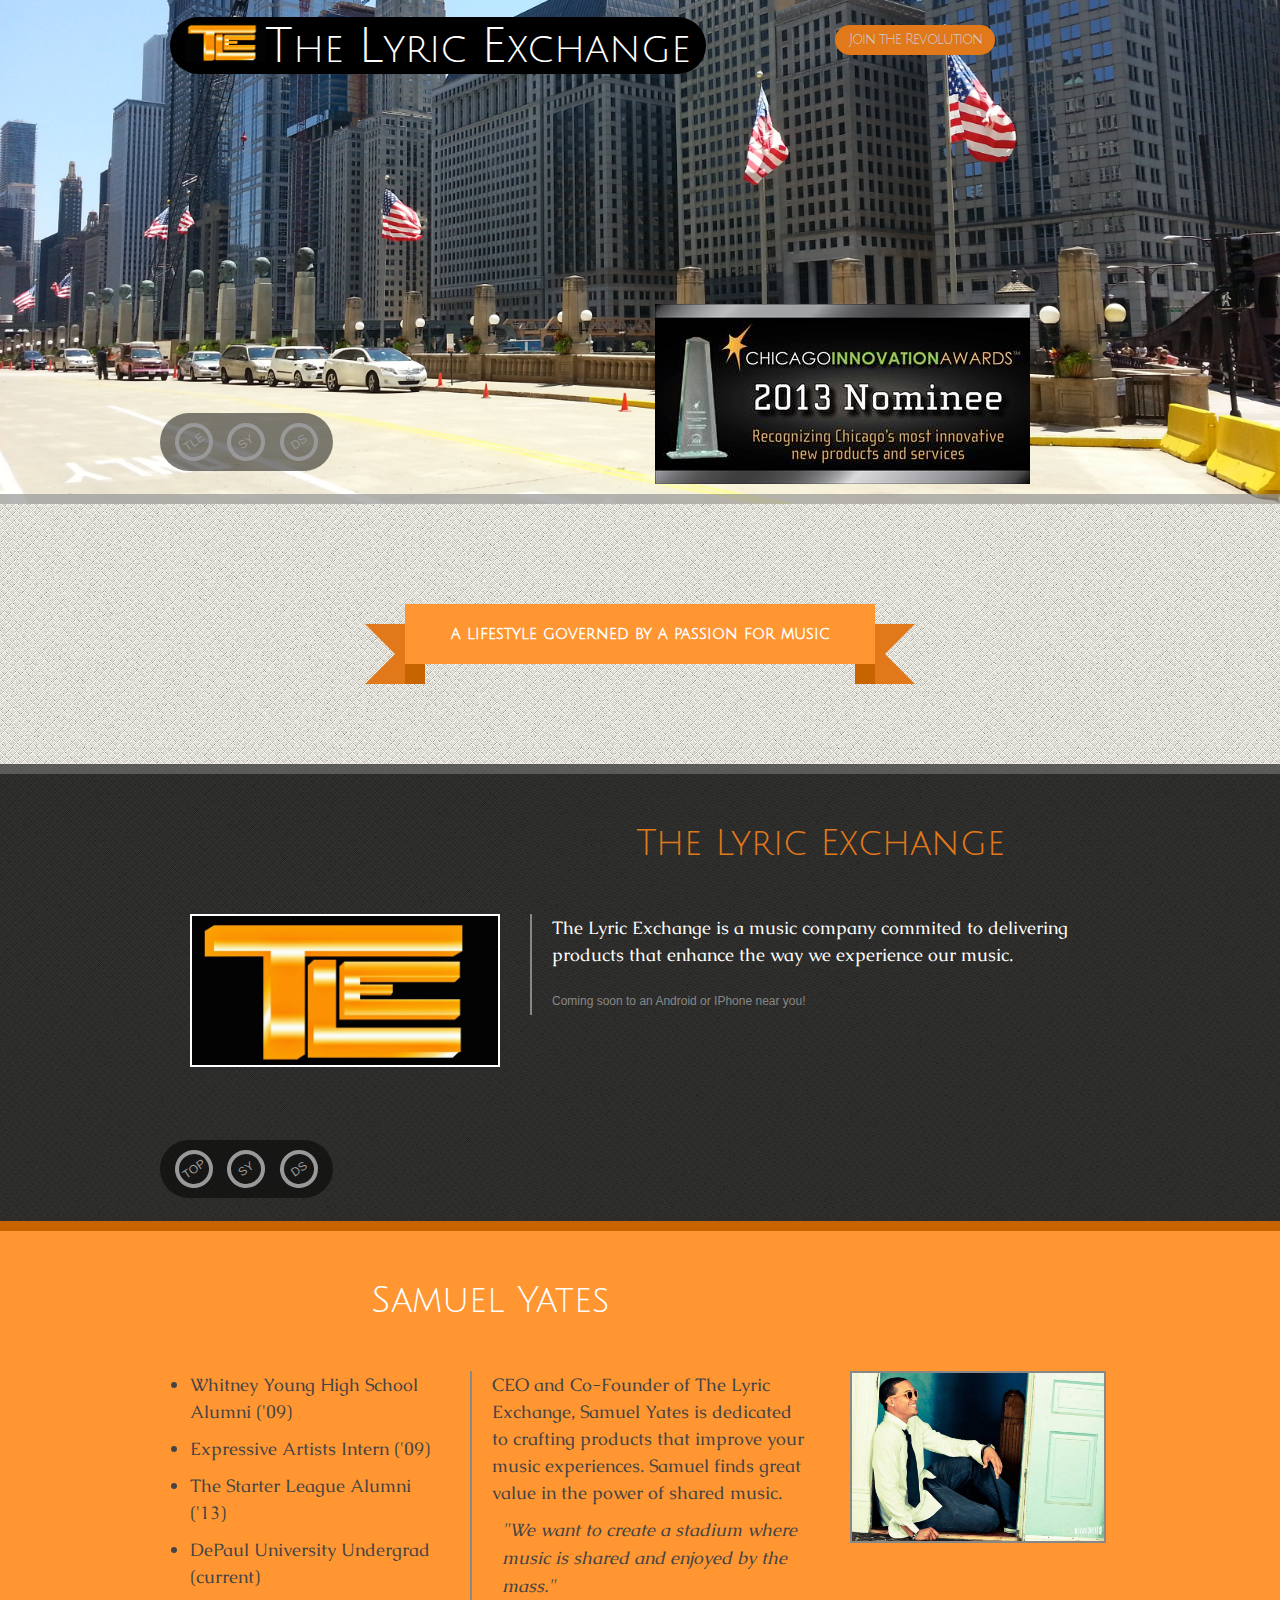
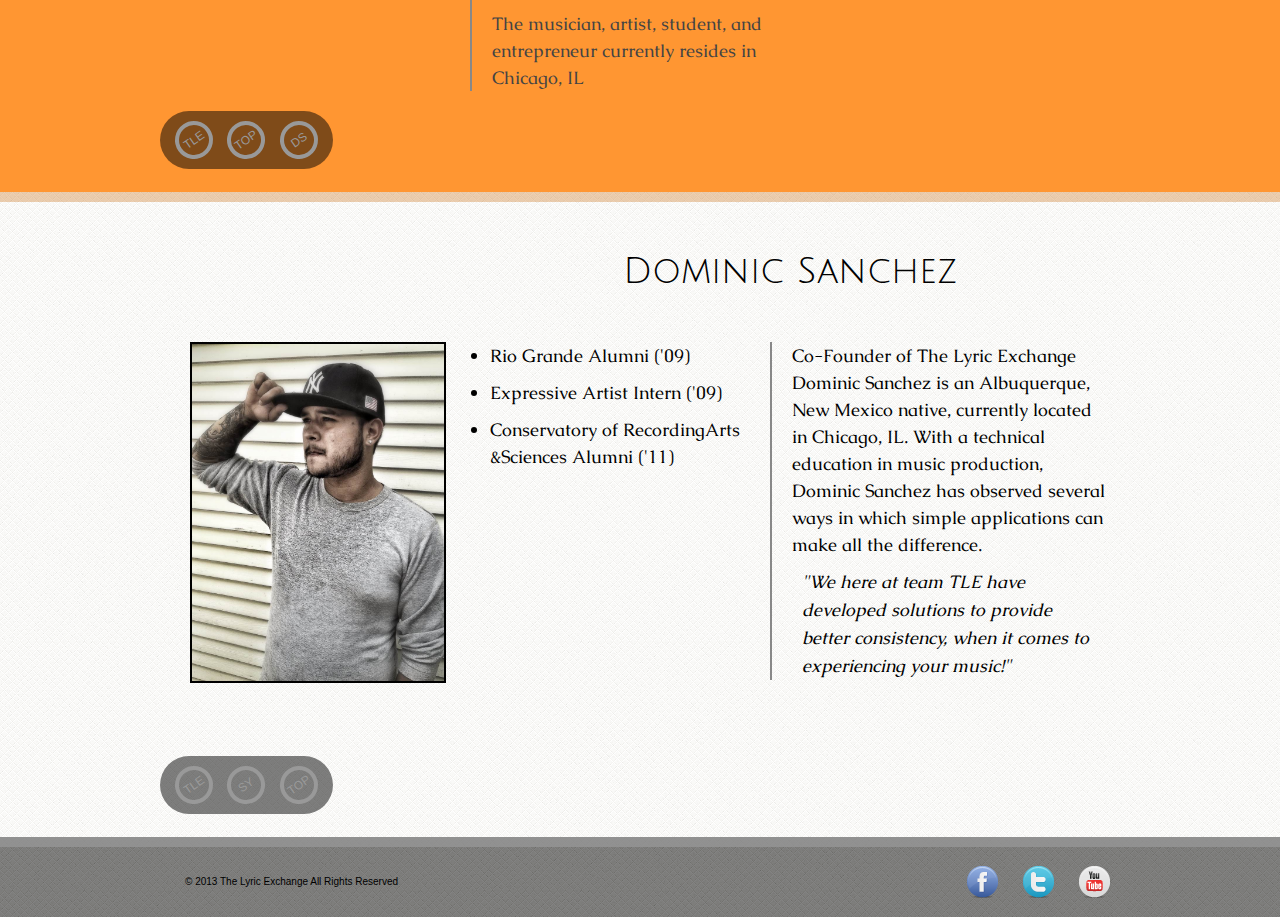
==== commit 13ed3ed7: "award img added" ====
--- a/index.html
+++ b/index.html
@@ -27,6 +27,7 @@
 					<a href="#sam" class='about-link'>SY</a>
 					<a href="#dominic" class='about-link'>DS</a>
 				</nav>
+				<img id="award-img" src="img/award.jpg">
 			</div>
 		</header>
 		<section class='container group'>
--- a/css/style.css
+++ b/css/style.css
@@ -48,6 +48,14 @@
 p {
 	font-size: 16px;
 	line-height: 20px;
+}
+header div{
+	position: relative;
+}
+#award-img {
+	position: absolute;
+	right: 90px;
+	bottom: 10px;
 }
 .about p,
 .about li {
